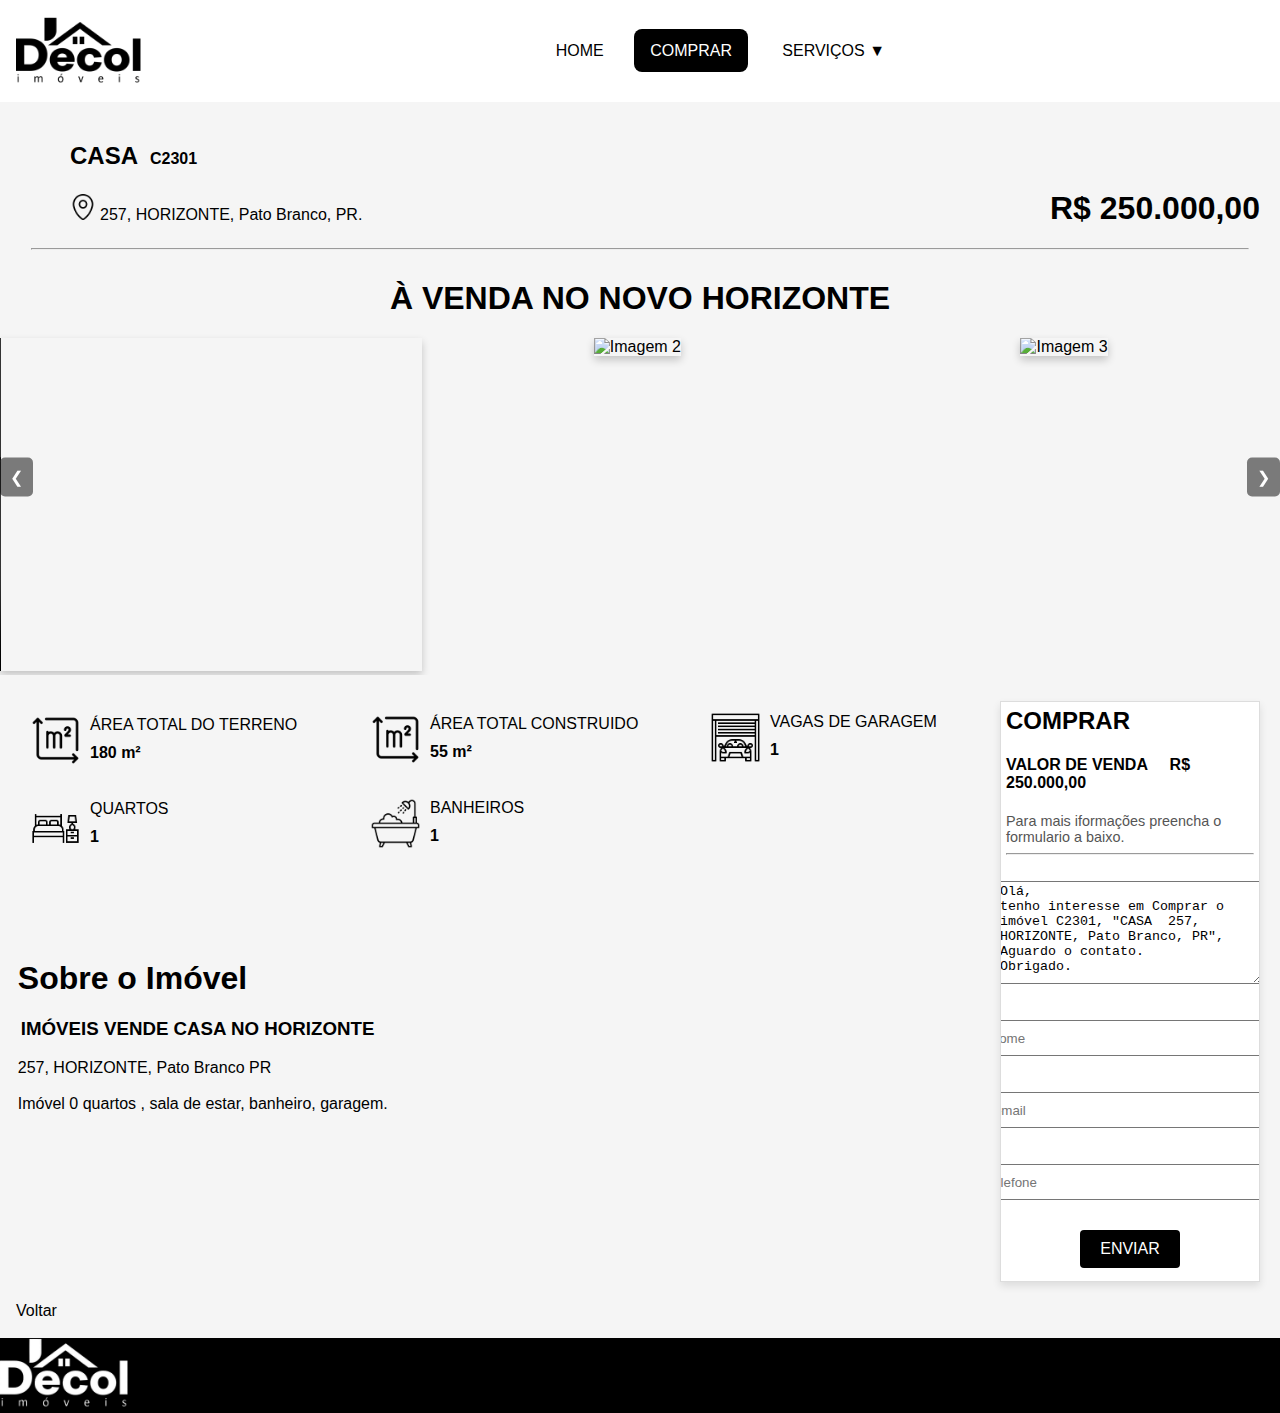
==== mias_info/casa1.html @ 25b8c2dd "Add files via upload" ====
<!DOCTYPE html>
<html lang="PT-BR">

<head>
    <meta charset="UTF-8">
    <meta name="viewport" content="width=device-width, initial-scale=1.0">
    <title>Decol imóveis</title>
    <link href="../css/style_casa2.css" rel="stylesheet" />
</head>

<body>
    <script src="../js/filtra.js"></script>

    <div class="navbar">
        <div class="header-inner-content">
            <img width="10%" src="../assets/logo_marca-removebg.png">
            <nav>

                <ul class="qb">
                    <li><a class="destivo" href="../index.html">HOME</a></li>
                    <li><a class="ativo" href="../comprar.html">COMPRAR</a></li>

                    <li><div class="dropdown">
                        <button class="dropdown-button">SERVIÇOS ▼</button>
                        <div class="dropdown-content">
                          <a href="../anuncie.html">Anunciar</a>
                          <a href="../encontre.html">Encontrar</a>
                      
                        </div>
                      </div></li>
                </ul>
            </nav>

            <div class="nav-icon-container">
                <img src="../assets/menu.png" class="menu-buton">
            </div>
        </div>
    </div>

  <li class="codgo" style="list-style: none;">  <h2 class="tituloi"> CASA </h2> <h4 >C2301</h4></li>

    <img class="tituloimg" width="2%" src="../assets/localizador-de-mapa.png"> 257, HORIZONTE, Pato Branco, PR.<h1
        class="preco">R$ 250.000,00</h1>
    <hr width="95%">
    <div class="portfolio-container">
        <h1>À VENDA NO NOVO HORIZONTE</h1>
        <div class="gallery-container" id="gallery">
            <!-- As imagens são adicionadas aqui -->
            <div class="gallery-item">
                <video controls style="width: 422px; height: 333px;" src="../assets/casa1/VID-20240904-WA0005.mp4"
                    alt="Imagem 1">
            </div>
            <div class="gallery-item">
                <img style="width: 422px; height: 333px;" src="../assets/casa1/IMG-20240904-WA0012.jpg" alt="Imagem 2">
            </div>
            <div class="gallery-item">
                <img style="width: 422px; height: 333px;" src="../assets/casa1/IMG-20240904-WA0013.jpg" alt="Imagem 3">
            </div>
            <div class="gallery-item">
                <img style="width: 422px; height: 333px;" src="../assets/casa1/IMG-20240904-WA0014.jpg" alt="Imagem 4">
            </div>
            <div class="gallery-item">
                <img style="width: 422px; height: 333px;" src="../assets/casa1/IMG-20240904-WA0015.jpg" alt="Imagem 5">
            </div>
            <div class="gallery-item">
                <img style="width: 422px; height: 333px;" src="../assets/casa1/IMG-20240904-WA0016.jpg" alt="Imagem 6">
            </div>
            <div class="gallery-item">
                <img style="width: 422px; height: 333px;" src="../assets/casa1/IMG-20240904-WA0017.jpg" alt="Imagem 7">
            </div>
            <div class="gallery-item">
                <video style="width: 422px; height: 333px;" controls src="../assets/casa1/VID-20240904-WA0004.mp4"
                    alt="Imagem 8">
            </div>



        </div>
        <div class="navigation-buttons">
            <button onclick="prevImages()">&#10094;</button>
            <button onclick="nextImages()">&#10095;</button>
        </div>
    </div>

    <script>
        const gallery = document.getElementById('gallery');
        const totalItems = document.querySelectorAll('.gallery-item').length;
        let currentIndex = 0;
        const itemsPerPage = 3;

        function updateGalleryPosition() {
            const slideWidth = gallery.clientWidth / itemsPerPage;
            gallery.style.transform = `translateX(-${currentIndex * slideWidth}px)`;
        }

        function nextImages() {
            if (currentIndex < totalItems - itemsPerPage) {
                currentIndex++;
                updateGalleryPosition();
            }
        }

        function prevImages() {
            if (currentIndex > 0) {
                currentIndex--;
                updateGalleryPosition();
            }
        }

        // Ajusta a posição ao redimensionar a janela
        window.addEventListener('resize', updateGalleryPosition);
    </script>


    <img class="iconess" width="4%" src="../assets/area.png"> <span class="iconesstext"> ÁREA TOTAL DO TERRENO</span>
    <h4 class="h4"> 180 m²</h4>

    <img class="iconess2" width="4%" src="../assets/area.png"> <span class="iconesstext2"> ÁREA TOTAL CONSTRUIDO</span>
    <h4 class="h42"> 55 m²</h4>

    <img class="iconess3" width="4%" src="../assets/garagem.png"> <span class="iconesstext3"> VAGAS DE GARAGEM</span>
    <h4 class="h43"> 1</h4>

    <img class="iconess" width="4%" src="../assets/quarto.png"> <span class="iconesstext"> QUARTOS</span>
    <h4 class="h4"> 1</h4>

    <img class="iconess2" width="4%" src="../assets/banheira.png"> <span class="iconesstext2"> BANHEIROS</span>
    <h4 class="h42"> 1</h4>



    <br><br><br><br>
    <h1> &nbsp Sobre o Imóvel</h1>
    <h3> &nbsp &nbsp IMÓVEIS VENDE CASA NO HORIZONTE</h3>

    &nbsp &nbsp 257, HORIZONTE, Pato Branco PR<br><br>

    &nbsp &nbsp Imóvel 0 quartos , sala de estar, banheiro, garagem.<br><br>



    <div class="card">

        <div class="card-content">
            <h2>COMPRAR</h2>
            <h4>VALOR DE VENDA &nbsp &nbsp  R$ 250.000,00</h4>
            <ul class="features">
                <li>Para mais iformações preencha o formulario a baixo.</li>
                <hr>
                <form action="https://formspree.io/f/mjvnjbav" method="post">

                    
                    <br>
                    <textarea name="texto_casa_C2301 " style="width: 260px; height: 97px;" id="texto">Olá, 
tenho interesse em Comprar o imóvel C2301, "CASA  257, HORIZONTE, Pato Branco, PR",
Aguardo o contato.
Obrigado.</textarea>
                    <br>
                    <br> <input type="text" placeholder="Nome" style=" height: 30px;" size="33" maxlength="" name="nome"
                        id="nome" required><br>


                    <br> <input type="email" placeholder="e-mail" style=" height: 30px;" size="33" name="email"
                        id="email" required><br>

                    <br> <input type="tel" placeholder="telefone" style=" height: 30px;" size="33" maxlength=""
                        id="numero_telefone" name="numero_telefone" required><br>


                    <input class="btn-contact" type="submit" id="enviar" value="ENVIAR" size="2">



                    <label for="email"></label>

                </form>
            </ul>

        </div>
    </div>






    <div >

        <li style="list-style: none;  "><a  class="destivo" href="../comprar.html">Voltar</a></li>
        &nbsp 
        </div>


    <div class="rodape">



        <img width="10%" src="../assets/logo_marca-removebg-bran.png">




    </div>
</body>

</html>
---- css/style_casa2.css ----
body{
    margin:0;
    background-repeat: no-repeat;
    background-size:contain;
    background-position: top  ;

    background-color: #f5f5f5;
    font-family: arial;
}

.rodape{
    background-color: #000000;
}



.header-inner-content a{

    max-width: 1300px;
    margin-right: auto;
}

.navbar{
    background-color: #ffffff;
    margin:0;
    padding: 1rem;
    position: sticky;
    top:0;
  
    z-index: 99;
}

.navbar>div {
        margin:0;
    display: flex;
    align-items: center;
    justify-content: space-between;
}

.qb{
    display: flex;
    list-style: none;
    align-items: center;
}

.qa{
 
    display: flex;
    list-style: none;
    align-items: center;
}

.nav-icon-container{
    display: flex;
    align-items: center;
}

.nav-icon-container img{
    width: 30px;
    cursor: pointer;
}

.nav-icon-container img:first-child{
    margin-right: 1rem;
}

.qb {
    padding-top: 00px;
}


    .contato{
        max-width: 1300px;
    margin-right: auto;
    }

    .qa li a{
        border: none;
        padding: 0.8rem 1rem;
        color: #000000;
        margin-right: 0.9rem;
       text-decoration: none;

    }

    .qb li a{
   
        border: none;
        cursor: pointer;
        padding: 0.8rem 1rem;
        border-radius: 8px;
     
        margin-right: 0.9rem;
        transition: all 0.8s;

       text-decoration: none;
    }

    .ativo{
        background-color: #000000;
        border: none;
        cursor: pointer;
        padding: 0.8rem 1rem;
        border-radius: 8px;
        color: #ffffff;
        margin-right: 0.9rem;
        transition: all 0.8s;
       text-decoration: none;
    }

.destivo{
    background-color: #ffffff00;
    border: none;
    cursor: pointer;
    padding: 0.8rem 1rem;
    border-radius: 8px;
    color: #000000;
    margin-right: 0.9rem;
    transition: all 0.8s;
    color:#000000;
   text-decoration: none;
}


.destivo:hover{
    background-color: #000000;
    cursor: pointer;
    color: #ffffff;
    transition: all 0.8s;
}

.menu-buton{
    display: none;
}







.telhado{

    margin-top: 50px;

}

.h1_tit{
    margin-top: -7px;
}

.h3_subtit{
    margin-top: -20px;
 color: #636363;
}

.anuncios{

    display: flex;
    flex-flow: nowrap;
    align-items: center; 
}


.venda{
    display: flex;
    flex-flow: column;
    align-items: center;
    background-color: #ccc;
}
.portfoli{
    display: flex;
    flex-flow: nowrap;
    align-items: center;
    
}


.ajuda{
    display: flex;
    flex-flow: column;
    align-items: center;
margin: 50px;
}

.anuncio-container {
    width: 135%;
    max-width: 1200px;
    overflow: hidden;
    position: relative;
    border: none;


 
    display: flex;
    align-items: center;
}

.anuncio-lista {
    display: flex;
    transition: transform 0.5s ease;
}

.anuncio-item {
    min-width: 33.33%; /* Cada item ocupa 1/3 da largura do contêiner */
    padding: 0px;
    box-sizing: border-box;
    text-align: center;
 
}

/* Estilo dos botões */
.btn {
    transition:  0.5s ;
    top: 50%;
    transform: translateY(-50%);
    background-color: rgb(0, 0, 0);
    color: white;
    border: none;
    padding: 10px;
    cursor: pointer;
    font-size: 18px;
    border-radius: 8px;
    margin-top: 40px;
   
}

.btn:hover {
    transition:  0.5s ;
    background-color: rgb(255, 255, 255);
    color: rgb(0, 0, 0);
}

.btn-prev {
    left: 10px;
}

.btn-next {
    right: 10px;
}


.card {
    background-color: #ffffff;
    border: 1px solid #ddd;

    box-shadow: 0 4px 8px rgba(0, 0, 0, 0.1);
    overflow: hidden;
    max-width: 350px;
    font-family: Arial, sans-serif;
    margin: 20px;
    margin-left: 1000px;
    margin-top: -430px;
}








.dropdown {
    position: relative;
    display: inline-block;
  }

  .dropdown-button {
    background-color: #00000000;
    color: rgb(0, 0, 0);
    padding: 10px 20px;
    font-size: 16px;
    border: none;
    cursor: pointer;
    border-radius: 8px;
  }

  .dropdown-button:hover {

    transition:  0.5s ;
    background-color: rgb(0, 0, 0);


  }

  /* Estilo do conteúdo do menu */
  .dropdown-content {
 
    display: none;
    position: absolute;
    background-color: #ffffffa2;
    min-width: 160px;

    z-index: 1;
    border-radius: 8px;

  }

  .dropdown-content a {
margin-top: 2px;
 
    color: black;
  
    text-decoration: none;
    display: block;
    border-radius: 8px;
  }

  .dropdown-content a:hover {

    transition:  0.5s ;
    background-color: rgb(0, 0, 0);
    color: rgb(255, 255, 255);
  }

  /* Mostrar o menu ao clicar */
  .dropdown:hover .dropdown-content {
    display: block;
  }

.codgo h4{
display: flex;
margin-top: -40px;
padding-left: 150px;
}

.card-img {
    width: 100%;
    height: 180px;
    object-fit: cover;
}

.card-content {
  
    padding: 5px;
}

.card-content h2 {
    font-size: 1.5em;
    margin: 0;
}

.price {
    color: #E74C3C;
    font-size: 1.25em;
    font-weight: bold;
    margin: 8px 0;
}

.features {
    list-style: none;
    padding: 0;
    margin: 8px 0;
}

.features li {
    font-size: 0.9em;
    color: #555;
}

.btn-contact {
  
    display: inline-block;
    background-color: #000000;
    color: white;
    padding: 10px 20px;
    border: none;
    border-radius: 4px;
    text-align: center;
    cursor: pointer;
    font-size: 1em;
    margin-top: 12px;
    text-decoration: none;
}

.btn-contact :hover{
    
    transition:  0.5s ;
    background-color: rgb(255, 255, 255);
    color: rgb(0, 0, 0);
}

.organizar{
    display: flex;
    flex-flow: wrap;
    align-items: center;
    margin-left: 70px;


}





.portfolio-container {
    width: 100%;
    max-width: 9000px;
    text-align: center;
    position: relative;
    overflow: hidden;
  
}


.gallery-container {
    display: flex;
    transition: transform 0.5s ease-in-out;
}

.gallery-item {
    min-width: 33.33%;
    box-sizing: border-box;
 
    padding-right: 5px;
}

.gallery-item img {
    width: 100%;

    box-shadow: 0 4px 8px rgba(0, 0, 0, 0.2);
}
.gallery-item video {
    width: 100%;

    box-shadow: 0 4px 8px rgba(0, 0, 0, 0.2);
}

.navigation-buttons {
    position: absolute;
    top: 50%;
    width: 100%;
    display: flex;
    justify-content: space-between;
    transform: translateY(-50%);
}

.navigation-buttons button {
    padding: 10px;
    font-size: 16px;
    cursor: pointer;
    background-color: rgba(0, 0, 0, 0.5);
    color: #fff;
    border: none;
    border-radius: 5px;
    transition: background-color 0.3s ease;
    margin-top: 20px;
}

.navigation-buttons button:hover {
    background-color: rgba(0, 0, 0, 0.7);
}

.tituloi{

margin-top: 40px;
    margin-left: 70px;
}
.tituloimg {

    margin-top: 5px;
        margin-left: 70px;
    }

.preco{
    display: flex;
    margin-top: -34px;
    margin-left: 1050px;
}

.iconess{

    display: flex;
    margin-top: 40px;
    margin-left: 30px;
    
}
.iconesstext{
    display: flex;
    margin-top: -50px;
    margin-left: 90px;
}


.h4{
    display: flex;
    margin-top: 10px;
    margin-left: 90px;
}

.iconess2{

    display: flex;
    margin-top: -70px;
    margin-left: 370px;
    
}
.iconesstext2{
    display: flex;
    margin-top: -50px;
    margin-left: 430px;
}
.h42{
    display: flex;
    margin-top: 10px;
    margin-left: 430px;
}

.iconess3{

    display: flex;
    margin-top: -70px;
    margin-left: 710px;
    
}
.iconesstext3{
    display: flex;
    margin-top: -50px;
    margin-left: 770px;
}
.h43{
    display: flex;
    margin-top: 10px;
    margin-left: 770px;
}
form  {
    display: flex;
    flex-flow:column;
    align-items: center; 

}
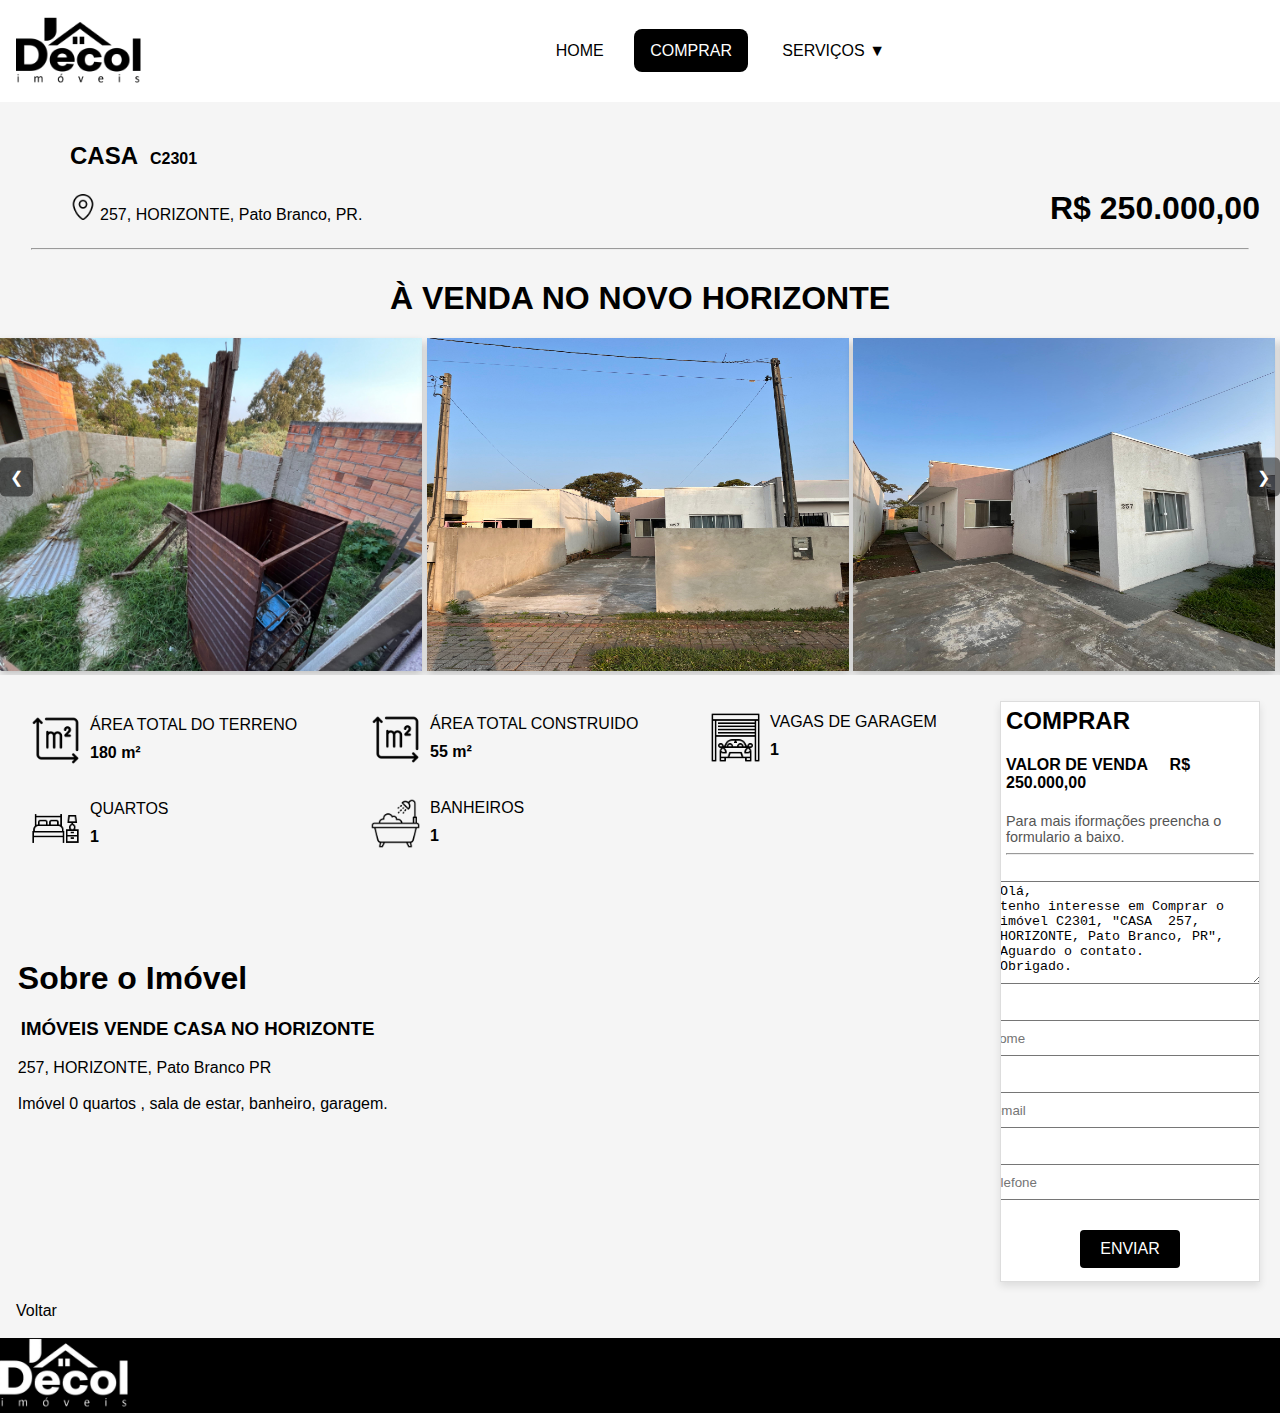
==== commit ce5b1946: "Update casa1.html" ====
--- a/mias_info/casa1.html
+++ b/mias_info/casa1.html
@@ -46,10 +46,7 @@
         <h1>À VENDA NO NOVO HORIZONTE</h1>
         <div class="gallery-container" id="gallery">
             <!-- As imagens são adicionadas aqui -->
-            <div class="gallery-item">
-                <video controls style="width: 422px; height: 333px;" src="../assets/casa1/VID-20240904-WA0005.mp4"
-                    alt="Imagem 1">
-            </div>
+
             <div class="gallery-item">
                 <img style="width: 422px; height: 333px;" src="../assets/casa1/IMG-20240904-WA0012.jpg" alt="Imagem 2">
             </div>
@@ -203,4 +200,4 @@
     </div>
 </body>
 
-</html>+</html>
